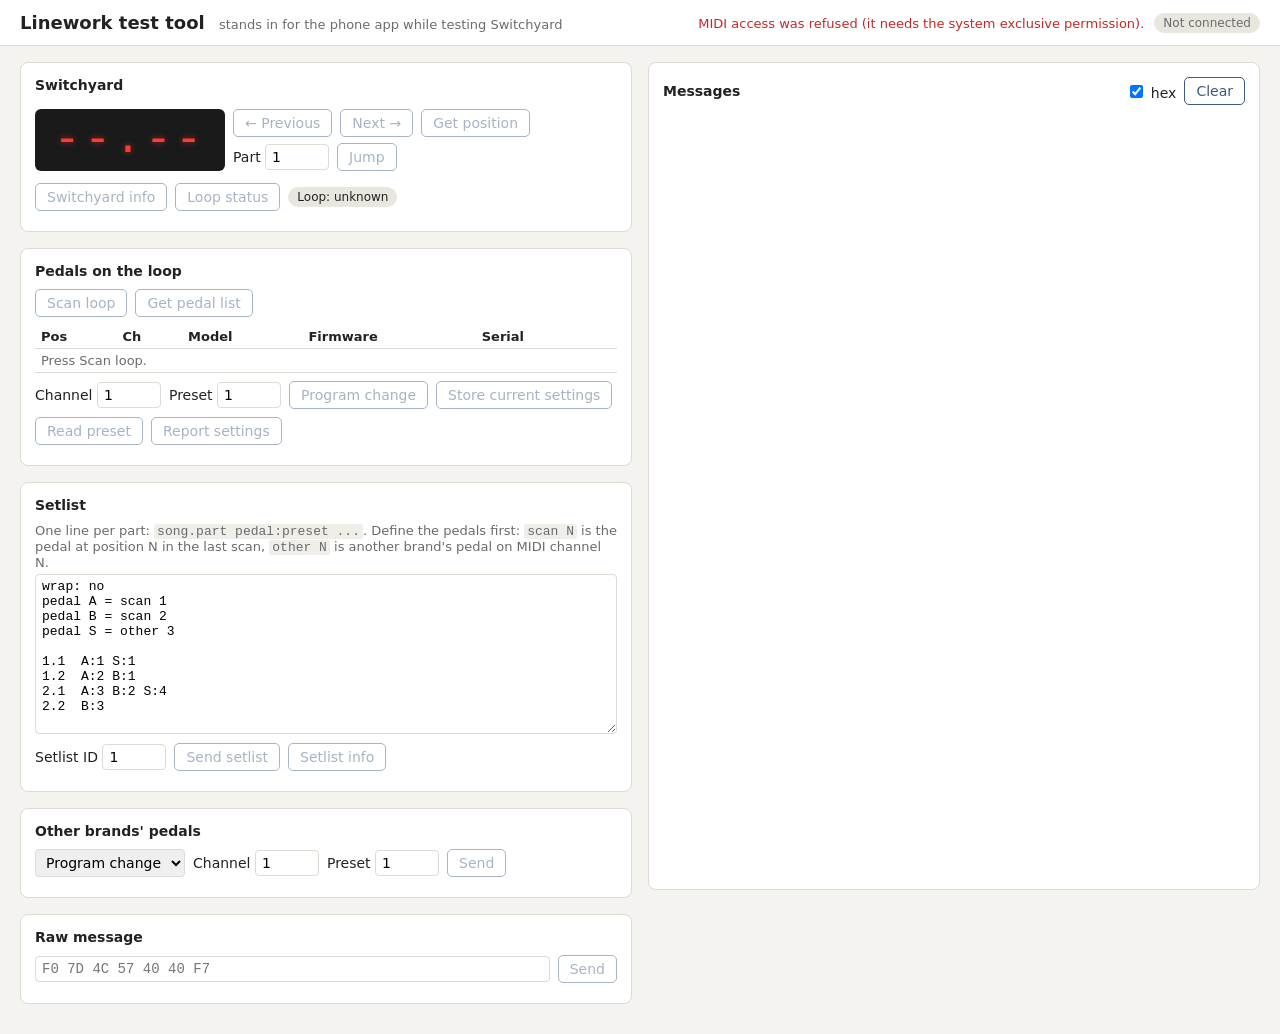
==== pedals/controller/tools/linework-test/index.html @ 61b4f70a "Add the Linework Web MIDI test tool and a simulated-loop bridge tools/linework-test/: a web page tha" ====
<!DOCTYPE html>
<html lang="en">
<head>
<meta charset="utf-8">
<meta name="viewport" content="width=device-width, initial-scale=1">
<title>Linework test tool</title>
<link rel="stylesheet" href="style.css">
</head>
<body>
<header>
  <h1>Linework test tool <span class="sub">stands in for the phone app while testing Switchyard</span></h1>
  <div id="conn">
    <span id="conn-midi">
      <label>MIDI in <select id="midi-in"></select></label>
      <label>MIDI out <select id="midi-out"></select></label>
      <button id="btn-midi">Connect</button>
    </span>
    <button id="btn-sim" hidden>Use the simulated loop</button>
    <span id="conn-state" class="badge off">Not connected</span>
  </div>
</header>

<main>
  <div class="col">
    <section>
      <h2>Switchyard</h2>
      <div class="row">
        <div class="readout" id="readout">--.--</div>
        <div>
          <div class="row">
            <button id="btn-prev" title="Jump to the previous part">&larr; Previous</button>
            <button id="btn-next" title="Jump to the next part">Next &rarr;</button>
            <button id="btn-pos">Get position</button>
          </div>
          <div class="row">
            <label>Part <input id="jump-n" type="number" min="1" value="1" class="n"></label>
            <button id="btn-jump">Jump</button>
          </div>
          <div id="pos-why" class="note"></div>
        </div>
      </div>
      <div class="row">
        <button id="btn-info">Switchyard info</button>
        <button id="btn-status">Loop status</button>
        <span id="loop-state" class="badge">Loop: unknown</span>
      </div>
      <div id="info" class="note"></div>
    </section>

    <section>
      <h2>Pedals on the loop</h2>
      <div class="row">
        <button id="btn-scan">Scan loop</button>
        <button id="btn-list">Get pedal list</button>
      </div>
      <table id="pedals">
        <thead><tr><th>Pos</th><th>Ch</th><th>Model</th><th>Firmware</th><th>Serial</th><th></th></tr></thead>
        <tbody><tr><td colspan="6" class="note">Press Scan loop.</td></tr></tbody>
      </table>
      <div class="row">
        <label>Channel <input id="pd-ch" type="number" min="1" max="16" value="1" class="n"></label>
        <label>Preset <input id="pd-slot" type="number" min="1" max="128" value="1" class="n"></label>
        <button id="btn-pc">Program change</button>
        <button id="btn-store">Store current settings</button>
        <button id="btn-read">Read preset</button>
        <button id="btn-report">Report settings</button>
      </div>
      <div id="pd-out" class="note"></div>
    </section>

    <section>
      <h2>Setlist</h2>
      <p class="note">One line per part: <code>song.part pedal:preset ...</code>. Define the pedals first:
        <code>scan N</code> is the pedal at position N in the last scan, <code>other N</code> is another brand's pedal on MIDI channel N.</p>
      <textarea id="sl-text" rows="10" spellcheck="false">wrap: no
pedal A = scan 1
pedal B = scan 2
pedal S = other 3

1.1  A:1 S:1
1.2  A:2 B:1
2.1  A:3 B:2 S:4
2.2  B:3
</textarea>
      <div class="row">
        <label>Setlist ID <input id="sl-id" type="number" min="0" value="1" class="n"></label>
        <button id="btn-upload">Send setlist</button>
        <button id="btn-slinfo">Setlist info</button>
      </div>
      <div id="sl-out" class="note"></div>
    </section>

    <section>
      <h2>Other brands' pedals</h2>
      <div class="row">
        <select id="ob-kind"><option value="pc">Program change</option><option value="cc">Control change</option></select>
        <label>Channel <input id="ob-ch" type="number" min="1" max="16" value="1" class="n"></label>
        <label><span id="ob-v1-label">Preset</span> <input id="ob-v1" type="number" min="0" max="128" value="1" class="n"></label>
        <label id="ob-v2-wrap" hidden>Value <input id="ob-v2" type="number" min="0" max="127" value="64" class="n"></label>
        <button id="btn-ob">Send</button>
      </div>
    </section>

    <section>
      <h2>Raw message</h2>
      <div class="row">
        <input id="raw" class="wide" placeholder="F0 7D 4C 57 40 40 F7" spellcheck="false">
        <button id="btn-raw">Send</button>
      </div>
    </section>

    <section id="sim-panel" hidden>
      <h2>Simulated loop</h2>
      <p class="note">Switchyard and three stand-in pedals, running the real firmware core on this computer.</p>
      <div class="row">
        <button id="sim-down">Down footswitch</button>
        <button id="sim-up">Up footswitch</button>
      </div>
      <div class="row" id="sim-cables"></div>
    </section>
  </div>

  <div class="col log-col">
    <section class="log-section">
      <h2>Messages <span class="row inline">
        <label><input type="checkbox" id="log-hex" checked> hex</label>
        <button id="btn-clear">Clear</button></span></h2>
      <div id="log"></div>
    </section>
  </div>
</main>

<script src="lw.js"></script>
<script src="app.js"></script>
</body>
</html>
---- pedals/controller/tools/linework-test/style.css ----
:root {
  --bg: #f4f3ef; --card: #fff; --ink: #222; --muted: #6b6b6b; --line: #dcdad3;
  --accent: #3d5a80; --ok: #2e7d32; --bad: #c62828; --led: #ff3b30;
  font-family: system-ui, -apple-system, "Segoe UI", sans-serif; font-size: 14px;
}
* { box-sizing: border-box; }
body { margin: 0; background: var(--bg); color: var(--ink); }
header { display: flex; flex-wrap: wrap; align-items: center; justify-content: space-between; gap: 12px;
  padding: 12px 20px; background: var(--card); border-bottom: 1px solid var(--line); }
h1 { font-size: 18px; margin: 0; }
h1 .sub { font-weight: normal; color: var(--muted); font-size: 13px; margin-left: 8px; }
h2 { font-size: 14px; margin: 0 0 10px; display: flex; justify-content: space-between; align-items: center; }
main { display: grid; grid-template-columns: minmax(420px, 1fr) minmax(380px, 1fr); gap: 16px; padding: 16px 20px; }
@media (max-width: 900px) { main { grid-template-columns: 1fr; } }
section { background: var(--card); border: 1px solid var(--line); border-radius: 8px; padding: 14px; margin-bottom: 16px; }
.row { display: flex; flex-wrap: wrap; align-items: center; gap: 8px; margin: 6px 0; }
.row.inline { margin: 0; font-weight: normal; }
#conn { display: flex; flex-wrap: wrap; gap: 10px; align-items: center; }
button { font: inherit; padding: 5px 11px; border: 1px solid var(--accent); background: #fff; color: var(--accent);
  border-radius: 5px; cursor: pointer; }
button:hover { background: var(--accent); color: #fff; }
button:disabled { opacity: .45; cursor: default; background: #fff; color: var(--accent); }
input, select, textarea { font: inherit; padding: 4px 6px; border: 1px solid var(--line); border-radius: 4px; }
input.n { width: 64px; }
input.wide { flex: 1; min-width: 200px; font-family: ui-monospace, Consolas, monospace; }
textarea { width: 100%; font-family: ui-monospace, Consolas, monospace; font-size: 13px; }
code { background: #efeee9; padding: 0 3px; border-radius: 3px; }
.note { color: var(--muted); font-size: 13px; margin: 4px 0; }
.note.err { color: var(--bad); }
.note.good { color: var(--ok); }
.badge { display: inline-block; padding: 3px 9px; border-radius: 10px; font-size: 12px; background: #e8e6df; }
.badge.ok { background: #e3f1e4; color: var(--ok); }
.badge.bad { background: #fbe3e3; color: var(--bad); }
.badge.off { color: var(--muted); }
.readout { font-family: "DSEG7 Classic", ui-monospace, Consolas, monospace; font-size: 44px; letter-spacing: 4px;
  background: #1a1a1a; color: var(--led); padding: 6px 16px; border-radius: 6px; min-width: 190px; text-align: center;
  text-shadow: 0 0 6px rgba(255, 59, 48, .6); }
table { width: 100%; border-collapse: collapse; margin: 8px 0; font-size: 13px; }
th, td { text-align: left; padding: 4px 6px; border-bottom: 1px solid var(--line); }
td.mono { font-family: ui-monospace, Consolas, monospace; font-size: 12px; }
.log-col { min-width: 0; }
.log-section { position: sticky; top: 16px; }
#log { height: calc(100vh - 140px); overflow-y: auto; font-family: ui-monospace, Consolas, monospace; font-size: 12px; }
#log .e { padding: 2px 0; border-bottom: 1px dotted #eee; }
#log .t { color: var(--muted); margin-right: 6px; }
#log .out { color: var(--accent); }
#log .in { color: var(--ok); }
#log .h { color: #999; display: block; padding-left: 64px; word-break: break-all; }
#log.nohex .h { display: none; }
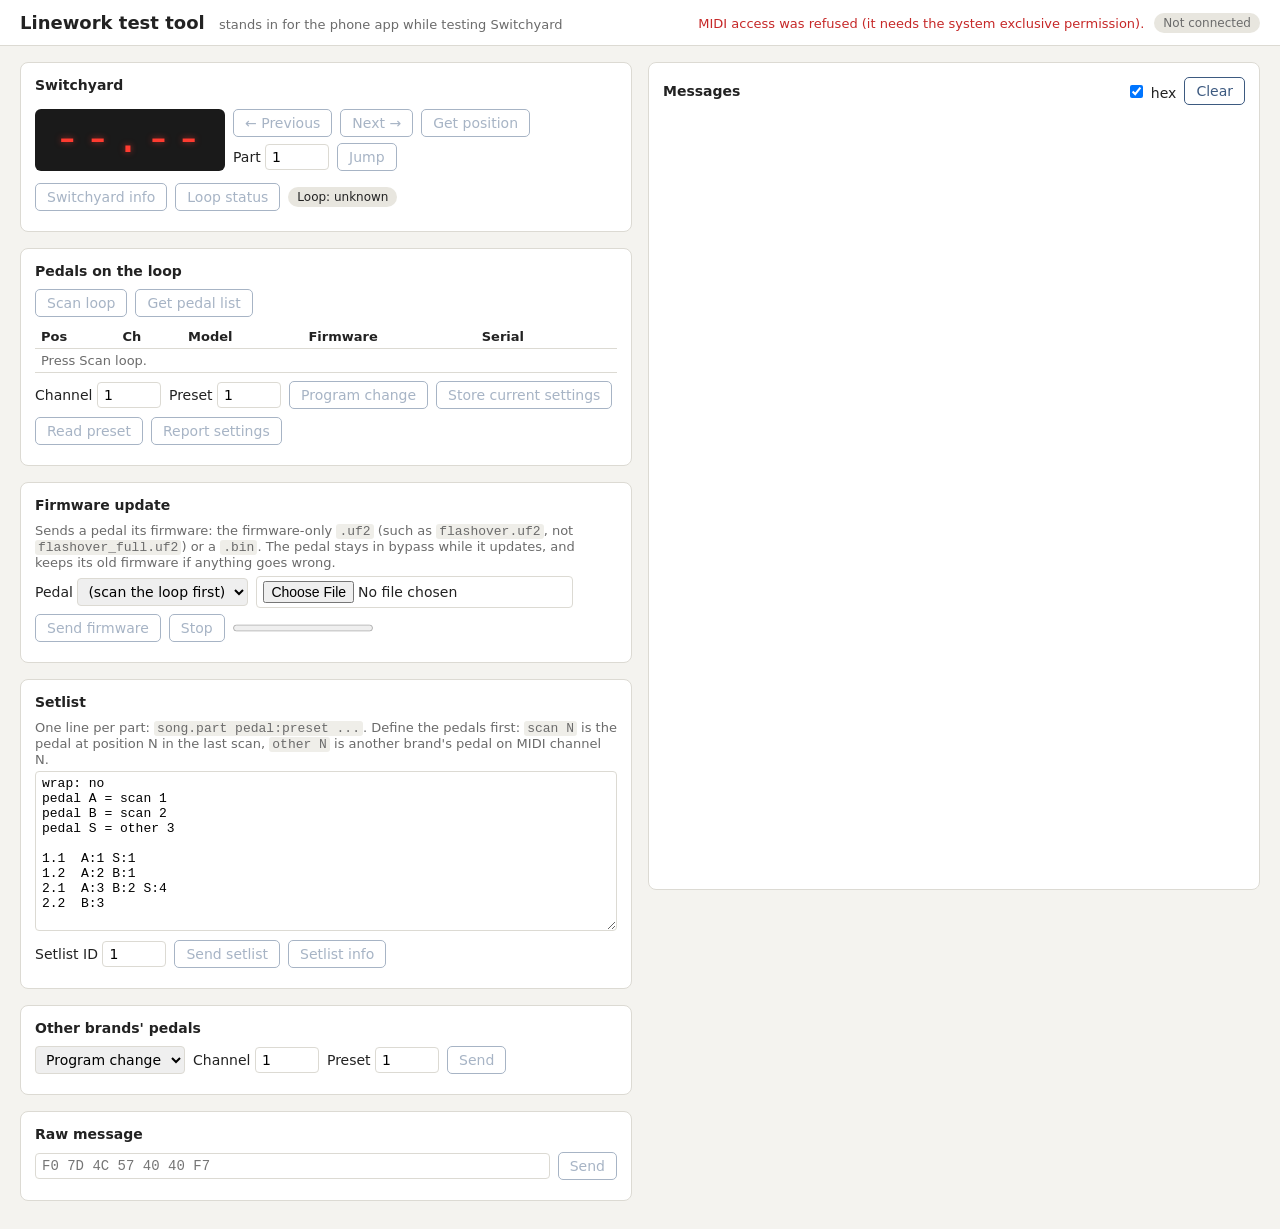
==== commit 9dd729eb: "Send firmware from the test tool, and rescan after a pedal's update The Web MIDI test tool can send " ====
--- a/pedals/controller/tools/linework-test/index.html
+++ b/pedals/controller/tools/linework-test/index.html
@@ -69,6 +69,23 @@
     </section>
 
     <section>
+      <h2>Firmware update</h2>
+      <p class="note">Sends a pedal its firmware: the firmware-only <code>.uf2</code> (such as <code>flashover.uf2</code>, not
+        <code>flashover_full.uf2</code>) or a <code>.bin</code>. The pedal stays in bypass while it updates, and keeps its old
+        firmware if anything goes wrong.</p>
+      <div class="row">
+        <label>Pedal <select id="fw-pedal"><option value="">(scan the loop first)</option></select></label>
+        <input id="fw-file" type="file" accept=".uf2,.bin">
+      </div>
+      <div class="row">
+        <button id="btn-fw">Send firmware</button>
+        <button id="btn-fw-stop" disabled>Stop</button>
+        <progress id="fw-bar" max="1" value="0"></progress>
+      </div>
+      <div id="fw-out" class="note"></div>
+    </section>
+
+    <section>
       <h2>Setlist</h2>
       <p class="note">One line per part: <code>song.part pedal:preset ...</code>. Define the pedals first:
         <code>scan N</code> is the pedal at position N in the last scan, <code>other N</code> is another brand's pedal on MIDI channel N.</p>
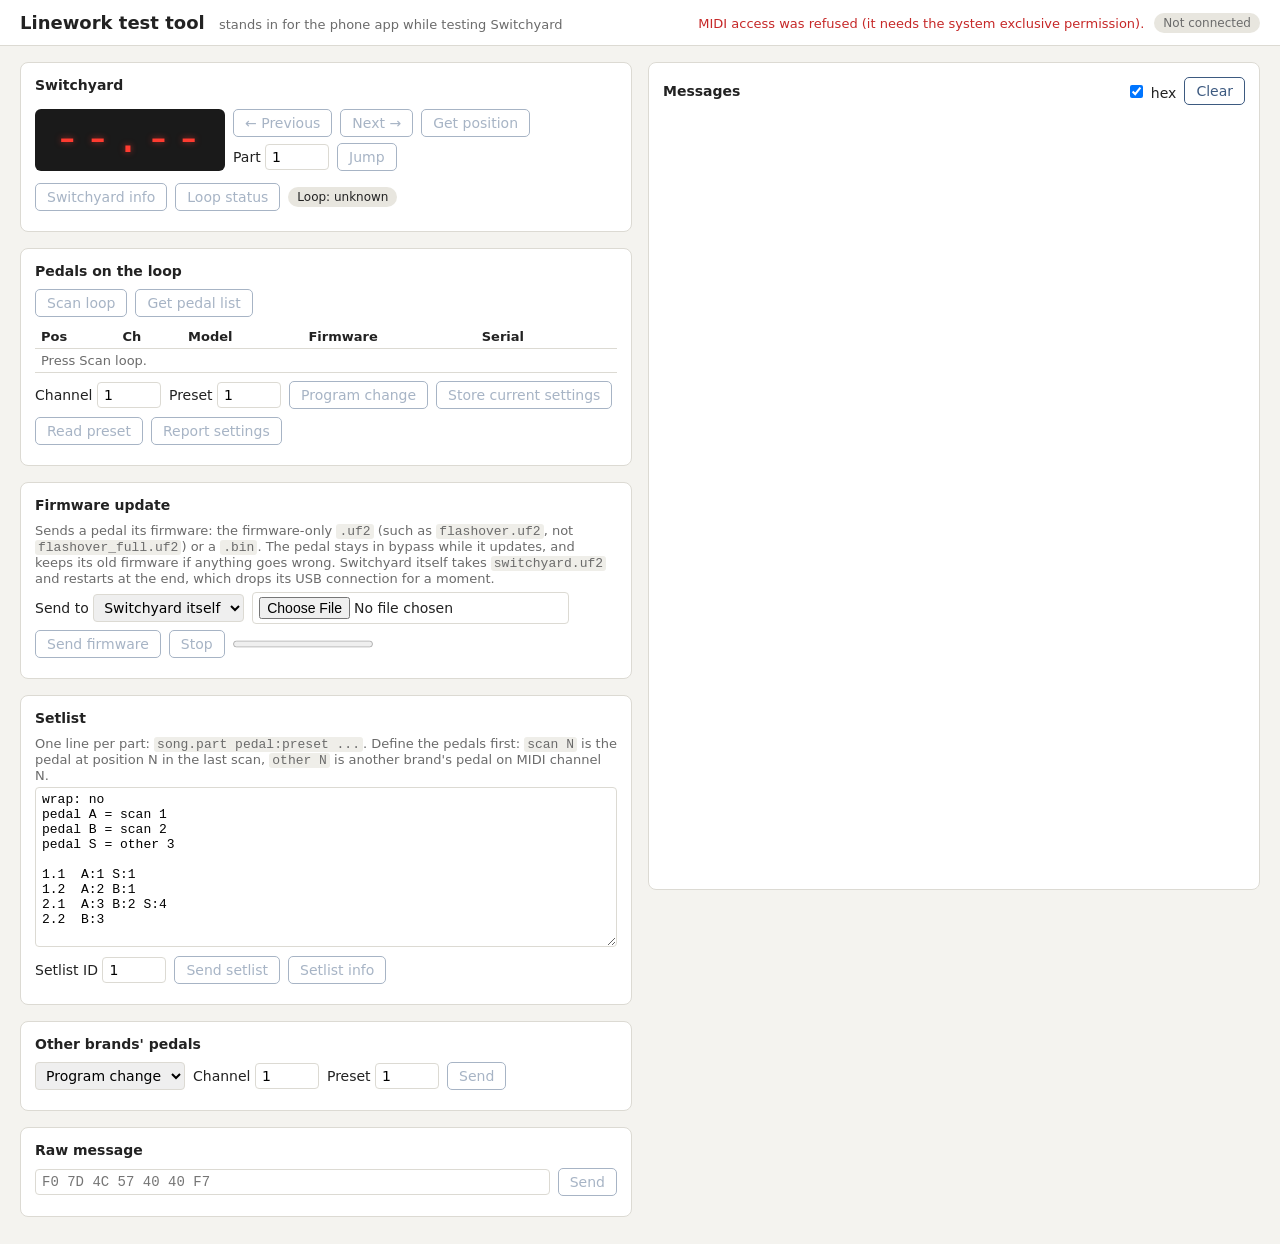
==== commit 774b4fa3: "Update Switchyard's own firmware over USB, with its own loader Switchyard handles Firmware begin/dat" ====
--- a/pedals/controller/tools/linework-test/index.html
+++ b/pedals/controller/tools/linework-test/index.html
@@ -72,9 +72,10 @@
       <h2>Firmware update</h2>
       <p class="note">Sends a pedal its firmware: the firmware-only <code>.uf2</code> (such as <code>flashover.uf2</code>, not
         <code>flashover_full.uf2</code>) or a <code>.bin</code>. The pedal stays in bypass while it updates, and keeps its old
-        firmware if anything goes wrong.</p>
+        firmware if anything goes wrong. Switchyard itself takes <code>switchyard.uf2</code> and restarts at the end, which
+        drops its USB connection for a moment.</p>
       <div class="row">
-        <label>Pedal <select id="fw-pedal"><option value="">(scan the loop first)</option></select></label>
+        <label>Send to <select id="fw-pedal"><option value="switchyard">Switchyard itself</option></select></label>
         <input id="fw-file" type="file" accept=".uf2,.bin">
       </div>
       <div class="row">
